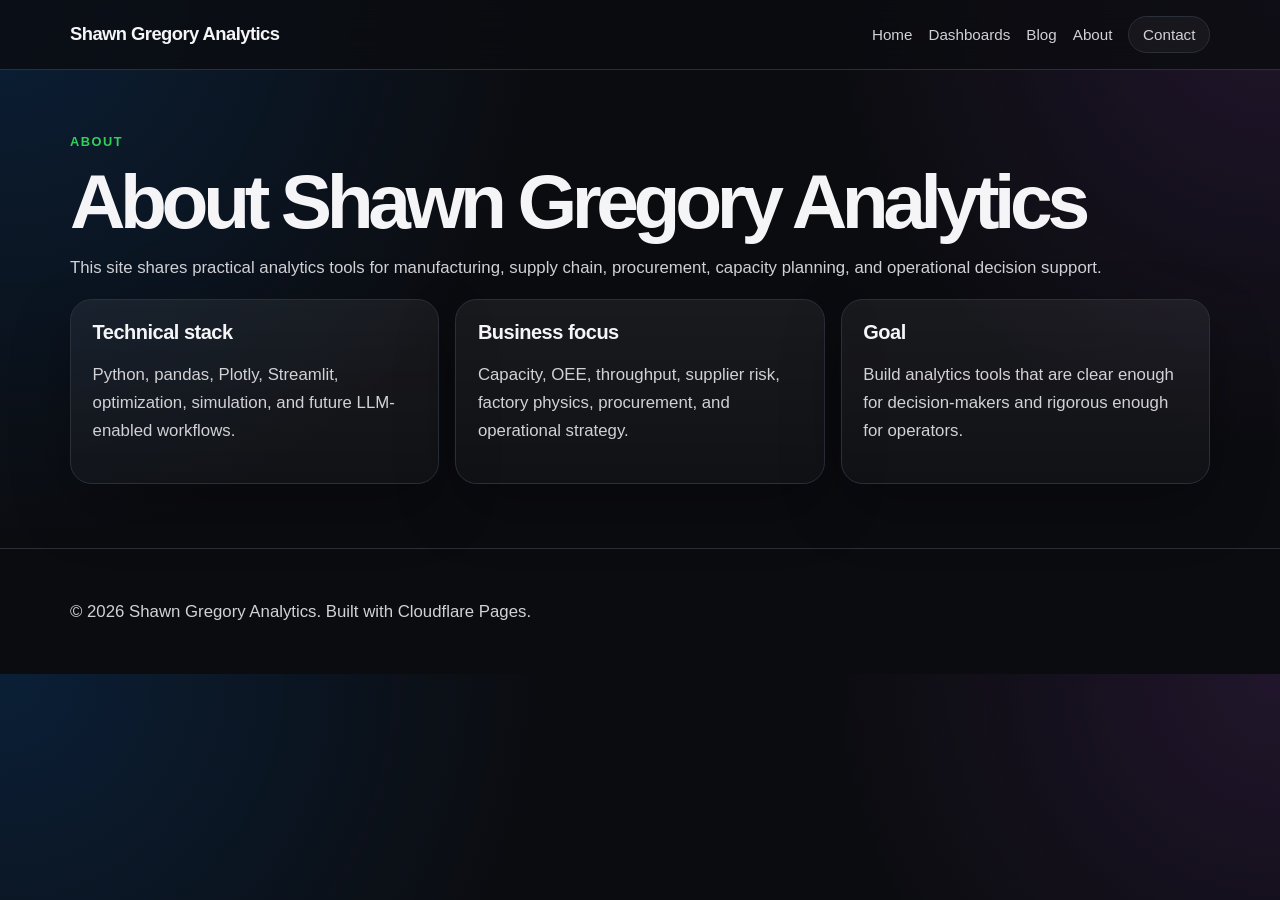
==== about.html @ cc448e8a "Create Cloudflare Pages website" ====
<!DOCTYPE html>
<html lang="en">
<head>
  <meta charset="UTF-8" />
  <meta name="viewport" content="width=device-width, initial-scale=1.0" />
  <title>About | Shawn Gregory Analytics</title>
  <link rel="stylesheet" href="/assets/styles.css" />
</head>
<body>
  <header class="site-header">
  <nav class="nav">
    <a class="brand" href="/">Shawn Gregory Analytics</a>
    <div class="nav-links">
      <a href="/">Home</a>
      <a href="/dashboards.html">Dashboards</a>
      <a href="/blog.html">Blog</a>
      <a href="/about.html">About</a>
      <a class="nav-cta" href="/contact.html">Contact</a>
    </div>
  </nav>
</header>

  <main class="container">
    <div class="eyebrow">About</div>
    <h1>About Shawn Gregory Analytics</h1>
    <p>
      This site shares practical analytics tools for manufacturing, supply chain,
      procurement, capacity planning, and operational decision support.
    </p>

    <section class="grid-3">
      <article class="card">
        <h3>Technical stack</h3>
        <p>Python, pandas, Plotly, Streamlit, optimization, simulation, and future LLM-enabled workflows.</p>
      </article>
      <article class="card">
        <h3>Business focus</h3>
        <p>Capacity, OEE, throughput, supplier risk, factory physics, procurement, and operational strategy.</p>
      </article>
      <article class="card">
        <h3>Goal</h3>
        <p>Build analytics tools that are clear enough for decision-makers and rigorous enough for operators.</p>
      </article>
    </section>
  </main>

  <footer class="site-footer">
  <div class="container">
    <p>© <span data-year></span> Shawn Gregory Analytics. Built with Cloudflare Pages.</p>
  </div>
</footer>
<script src="/assets/script.js"></script>
</body>
</html>
---- assets/styles.css ----
:root {
  --bg: #0b0c10;
  --panel: #11131a;
  --panel-2: #161a22;
  --border: #2a2f3a;
  --text: #f5f5f7;
  --muted: #a1a1a6;
  --muted-2: #d1d1d6;
  --blue: #0a84ff;
  --green: #30d158;
  --orange: #ff9f0a;
  --red: #ff453a;
  --purple: #bf5af2;
  --shadow: 0 24px 60px rgba(0, 0, 0, 0.28);
}

* {
  box-sizing: border-box;
}

body {
  margin: 0;
  font-family: Arial, Helvetica, sans-serif;
  background:
    radial-gradient(circle at top left, rgba(10, 132, 255, 0.16), transparent 34rem),
    radial-gradient(circle at top right, rgba(191, 90, 242, 0.12), transparent 28rem),
    var(--bg);
  color: var(--text);
}

a {
  color: inherit;
}

.site-header {
  position: sticky;
  top: 0;
  z-index: 100;
  backdrop-filter: blur(18px);
  background: rgba(11, 12, 16, 0.78);
  border-bottom: 1px solid var(--border);
}

.nav {
  max-width: 1180px;
  margin: 0 auto;
  padding: 1rem 1.25rem;
  display: flex;
  align-items: center;
  justify-content: space-between;
  gap: 1.25rem;
}

.brand {
  text-decoration: none;
  font-weight: 800;
  letter-spacing: -0.03em;
  font-size: 1.15rem;
}

.nav-links {
  display: flex;
  gap: 1rem;
  align-items: center;
}

.nav-links a {
  color: var(--muted-2);
  text-decoration: none;
  font-size: 0.95rem;
}

.nav-links a:hover {
  color: var(--text);
}

.nav-cta {
  border: 1px solid var(--border);
  border-radius: 999px;
  padding: 0.55rem 0.85rem;
  background: rgba(255, 255, 255, 0.04);
}

.container {
  max-width: 1180px;
  margin: 0 auto;
  padding: 4rem 1.25rem;
}

.hero {
  display: grid;
  grid-template-columns: minmax(0, 1.15fr) minmax(320px, 0.85fr);
  gap: 2rem;
  align-items: center;
  min-height: 72vh;
}

.eyebrow {
  color: var(--green);
  font-weight: 700;
  text-transform: uppercase;
  letter-spacing: 0.12em;
  font-size: 0.8rem;
}

h1 {
  font-size: clamp(2.6rem, 6vw, 5.2rem);
  line-height: 0.95;
  letter-spacing: -0.07em;
  margin: 1rem 0;
}

h2 {
  font-size: clamp(2rem, 4vw, 3.25rem);
  line-height: 1.02;
  letter-spacing: -0.055em;
  margin: 0 0 1rem;
}

h3 {
  font-size: 1.25rem;
  letter-spacing: -0.025em;
  margin: 0 0 0.5rem;
}

p {
  color: var(--muted-2);
  font-size: 1.05rem;
  line-height: 1.65;
}

.hero p {
  font-size: 1.2rem;
  max-width: 760px;
}

.actions {
  display: flex;
  flex-wrap: wrap;
  gap: 0.9rem;
  margin-top: 2rem;
}

.button {
  display: inline-flex;
  align-items: center;
  justify-content: center;
  border-radius: 0.9rem;
  padding: 0.85rem 1.1rem;
  text-decoration: none;
  font-weight: 800;
  border: 1px solid var(--border);
}

.button.primary {
  background: var(--blue);
  border-color: var(--blue);
  color: white;
}

.button.secondary {
  background: rgba(255, 255, 255, 0.04);
  color: var(--text);
}

.card {
  background: linear-gradient(180deg, rgba(255,255,255,0.06), rgba(255,255,255,0.025));
  border: 1px solid var(--border);
  border-radius: 1.35rem;
  padding: 1.35rem;
  box-shadow: var(--shadow);
}

.hero-card {
  min-height: 340px;
}

.metric-grid {
  display: grid;
  grid-template-columns: repeat(2, minmax(0, 1fr));
  gap: 0.9rem;
  margin-top: 1.2rem;
}

.metric {
  background: rgba(255, 255, 255, 0.04);
  border: 1px solid var(--border);
  border-radius: 1rem;
  padding: 1rem;
}

.metric .value {
  font-size: 1.8rem;
  font-weight: 900;
  letter-spacing: -0.05em;
}

.metric .label {
  color: var(--muted);
  font-size: 0.85rem;
  margin-top: 0.2rem;
}

.section {
  border-top: 1px solid var(--border);
}

.grid-3 {
  display: grid;
  grid-template-columns: repeat(3, minmax(0, 1fr));
  gap: 1rem;
}

.grid-2 {
  display: grid;
  grid-template-columns: repeat(2, minmax(0, 1fr));
  gap: 1rem;
}

.tag-list {
  display: flex;
  flex-wrap: wrap;
  gap: 0.5rem;
  margin-top: 1rem;
}

.tag {
  border: 1px solid var(--border);
  border-radius: 999px;
  color: var(--muted-2);
  background: rgba(255, 255, 255, 0.035);
  padding: 0.35rem 0.65rem;
  font-size: 0.85rem;
}

.dashboard-header {
  padding-bottom: 1rem;
}

.app-frame {
  width: 100%;
  height: min(92vh, 980px);
  border: 1px solid var(--border);
  border-radius: 1.2rem;
  overflow: hidden;
  background: var(--panel-2);
  box-shadow: var(--shadow);
}

.app-frame iframe {
  width: 100%;
  height: 100%;
  border: none;
}

.notice {
  border-left: 4px solid var(--blue);
  background: rgba(10, 132, 255, 0.08);
  padding: 1rem;
  border-radius: 0.8rem;
  color: var(--muted-2);
}

.post-list {
  display: grid;
  gap: 1rem;
}

.post-link {
  display: block;
  text-decoration: none;
}

.site-footer {
  border-top: 1px solid var(--border);
  color: var(--muted);
}

.site-footer .container {
  padding-top: 2rem;
  padding-bottom: 2rem;
}

@media (max-width: 850px) {
  .hero,
  .grid-3,
  .grid-2 {
    grid-template-columns: 1fr;
  }

  .nav {
    align-items: flex-start;
    flex-direction: column;
  }

  .nav-links {
    flex-wrap: wrap;
  }

  .container {
    padding-top: 2.5rem;
    padding-bottom: 2.5rem;
  }

  .app-frame {
    height: 760px;
  }
}
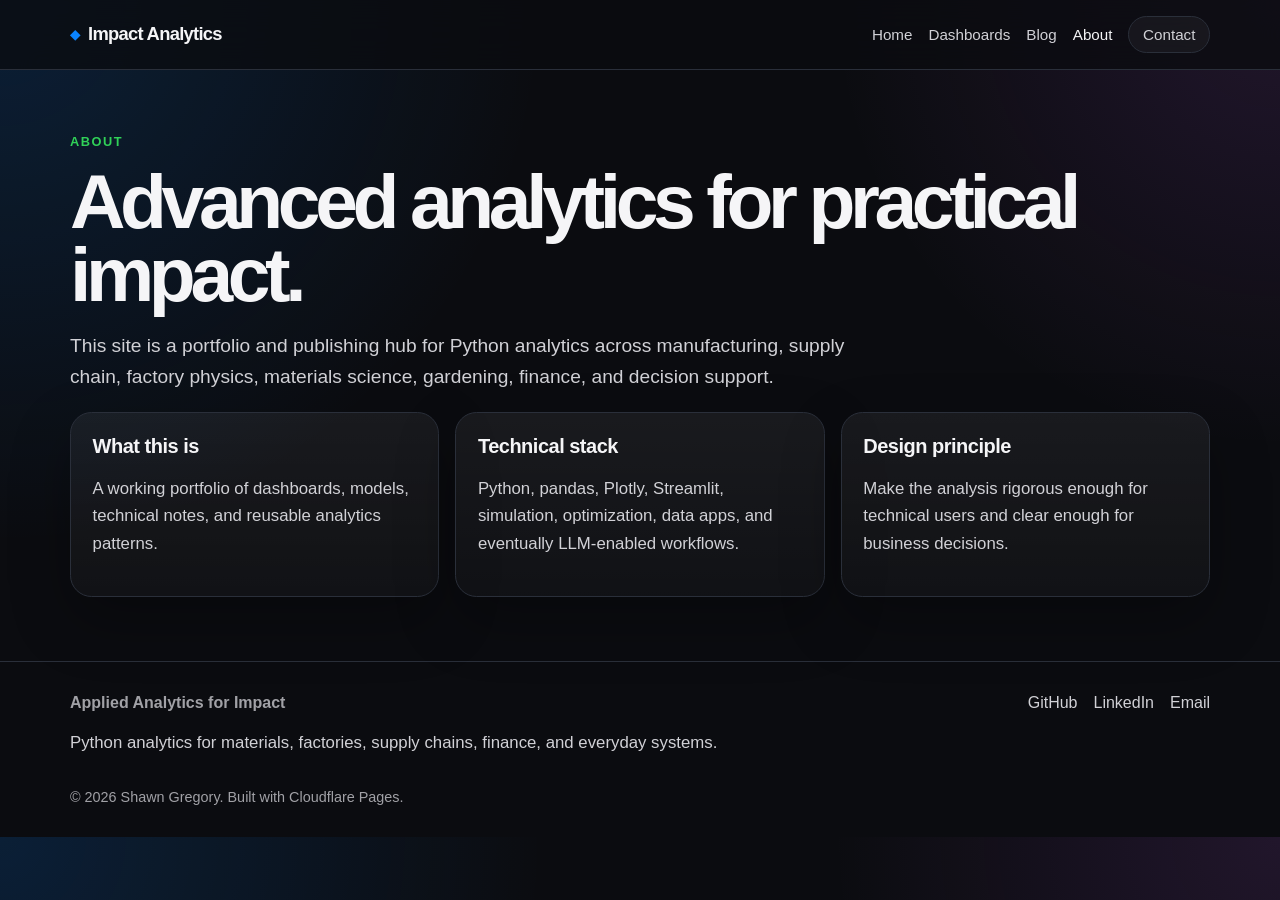
==== commit 0d2f2afa: "Refactor website with reusable dashboard and blog system" ====
--- a/about.html
+++ b/about.html
@@ -3,52 +3,45 @@
 <head>
   <meta charset="UTF-8" />
   <meta name="viewport" content="width=device-width, initial-scale=1.0" />
-  <title>About | Shawn Gregory Analytics</title>
+  <title>About | Applied Analytics for Impact</title>
+  <meta name="description" content="About the site and its analytics focus." />
   <link rel="stylesheet" href="/assets/styles.css" />
+  <script src="/assets/config.js" defer></script>
+  <script src="/assets/layout.js" defer></script>
 </head>
 <body>
-  <header class="site-header">
-  <nav class="nav">
-    <a class="brand" href="/">Shawn Gregory Analytics</a>
-    <div class="nav-links">
-      <a href="/">Home</a>
-      <a href="/dashboards.html">Dashboards</a>
-      <a href="/blog.html">Blog</a>
-      <a href="/about.html">About</a>
-      <a class="nav-cta" href="/contact.html">Contact</a>
-    </div>
-  </nav>
-</header>
-
+  <div id="site-header"></div>
+  
   <main class="container">
     <div class="eyebrow">About</div>
-    <h1>About Shawn Gregory Analytics</h1>
-    <p>
-      This site shares practical analytics tools for manufacturing, supply chain,
-      procurement, capacity planning, and operational decision support.
+    <h1>Advanced analytics for practical impact.</h1>
+    <p class="lede">
+      This site is a portfolio and publishing hub for Python analytics across manufacturing,
+      supply chain, factory physics, materials science, gardening, finance, and decision support.
     </p>
 
     <section class="grid-3">
       <article class="card">
-        <h3>Technical stack</h3>
-        <p>Python, pandas, Plotly, Streamlit, optimization, simulation, and future LLM-enabled workflows.</p>
+        <h3>What this is</h3>
+        <p>
+          A working portfolio of dashboards, models, technical notes, and reusable analytics patterns.
+        </p>
       </article>
       <article class="card">
-        <h3>Business focus</h3>
-        <p>Capacity, OEE, throughput, supplier risk, factory physics, procurement, and operational strategy.</p>
+        <h3>Technical stack</h3>
+        <p>
+          Python, pandas, Plotly, Streamlit, simulation, optimization, data apps, and eventually LLM-enabled workflows.
+        </p>
       </article>
       <article class="card">
-        <h3>Goal</h3>
-        <p>Build analytics tools that are clear enough for decision-makers and rigorous enough for operators.</p>
+        <h3>Design principle</h3>
+        <p>
+          Make the analysis rigorous enough for technical users and clear enough for business decisions.
+        </p>
       </article>
     </section>
   </main>
 
-  <footer class="site-footer">
-  <div class="container">
-    <p>© <span data-year></span> Shawn Gregory Analytics. Built with Cloudflare Pages.</p>
-  </div>
-</footer>
-<script src="/assets/script.js"></script>
+  <div id="site-footer"></div>
 </body>
 </html>
--- a/assets/styles.css
+++ b/assets/styles.css
@@ -9,14 +9,10 @@
   --blue: #0a84ff;
   --green: #30d158;
   --orange: #ff9f0a;
-  --red: #ff453a;
-  --purple: #bf5af2;
   --shadow: 0 24px 60px rgba(0, 0, 0, 0.28);
 }
 
-* {
-  box-sizing: border-box;
-}
+* { box-sizing: border-box; }
 
 body {
   margin: 0;
@@ -28,8 +24,13 @@
   color: var(--text);
 }
 
-a {
-  color: inherit;
+a { color: inherit; }
+
+code {
+  color: #ffffff;
+  background: rgba(255, 255, 255, 0.08);
+  padding: 0.1rem 0.25rem;
+  border-radius: 0.25rem;
 }
 
 .site-header {
@@ -53,26 +54,19 @@
 
 .brand {
   text-decoration: none;
-  font-weight: 800;
-  letter-spacing: -0.03em;
+  font-weight: 900;
+  letter-spacing: -0.04em;
   font-size: 1.15rem;
-}
-
-.nav-links {
   display: flex;
-  gap: 1rem;
-  align-items: center;
-}
-
-.nav-links a {
-  color: var(--muted-2);
-  text-decoration: none;
-  font-size: 0.95rem;
-}
-
-.nav-links a:hover {
-  color: var(--text);
-}
+  align-items: center;
+  gap: 0.55rem;
+}
+
+.brand-mark { color: var(--blue); font-size: 0.8rem; }
+
+.nav-links { display: flex; gap: 1rem; align-items: center; }
+.nav-links a { color: var(--muted-2); text-decoration: none; font-size: 0.95rem; }
+.nav-links a:hover, .nav-links a.active { color: var(--text); }
 
 .nav-cta {
   border: 1px solid var(--border);
@@ -81,11 +75,16 @@
   background: rgba(255, 255, 255, 0.04);
 }
 
-.container {
-  max-width: 1180px;
-  margin: 0 auto;
-  padding: 4rem 1.25rem;
-}
+.menu-button {
+  display: none;
+  color: var(--text);
+  background: rgba(255, 255, 255, 0.04);
+  border: 1px solid var(--border);
+  border-radius: 999px;
+  padding: 0.55rem 0.85rem;
+}
+
+.container { max-width: 1180px; margin: 0 auto; padding: 4rem 1.25rem; }
 
 .hero {
   display: grid;
@@ -95,9 +94,9 @@
   min-height: 72vh;
 }
 
-.eyebrow {
+.eyebrow, .card-kicker {
   color: var(--green);
-  font-weight: 700;
+  font-weight: 800;
   text-transform: uppercase;
   letter-spacing: 0.12em;
   font-size: 0.8rem;
@@ -117,29 +116,12 @@
   margin: 0 0 1rem;
 }
 
-h3 {
-  font-size: 1.25rem;
-  letter-spacing: -0.025em;
-  margin: 0 0 0.5rem;
-}
-
-p {
-  color: var(--muted-2);
-  font-size: 1.05rem;
-  line-height: 1.65;
-}
-
-.hero p {
-  font-size: 1.2rem;
-  max-width: 760px;
-}
-
-.actions {
-  display: flex;
-  flex-wrap: wrap;
-  gap: 0.9rem;
-  margin-top: 2rem;
-}
+h3 { font-size: 1.25rem; letter-spacing: -0.025em; margin: 0 0 0.5rem; }
+
+p { color: var(--muted-2); font-size: 1.05rem; line-height: 1.65; }
+.lede, .hero p { font-size: 1.2rem; max-width: 820px; }
+
+.actions { display: flex; flex-wrap: wrap; gap: 0.9rem; margin-top: 2rem; }
 
 .button {
   display: inline-flex;
@@ -152,16 +134,8 @@
   border: 1px solid var(--border);
 }
 
-.button.primary {
-  background: var(--blue);
-  border-color: var(--blue);
-  color: white;
-}
-
-.button.secondary {
-  background: rgba(255, 255, 255, 0.04);
-  color: var(--text);
-}
+.button.primary { background: var(--blue); border-color: var(--blue); color: white; }
+.button.secondary { background: rgba(255, 255, 255, 0.04); color: var(--text); }
 
 .card {
   background: linear-gradient(180deg, rgba(255,255,255,0.06), rgba(255,255,255,0.025));
@@ -171,59 +145,29 @@
   box-shadow: var(--shadow);
 }
 
-.hero-card {
-  min-height: 340px;
-}
-
-.metric-grid {
-  display: grid;
-  grid-template-columns: repeat(2, minmax(0, 1fr));
-  gap: 0.9rem;
-  margin-top: 1.2rem;
-}
-
-.metric {
-  background: rgba(255, 255, 255, 0.04);
-  border: 1px solid var(--border);
-  border-radius: 1rem;
-  padding: 1rem;
-}
-
-.metric .value {
-  font-size: 1.8rem;
-  font-weight: 900;
-  letter-spacing: -0.05em;
-}
-
-.metric .label {
+.hero-card { min-height: 340px; }
+.section { border-top: 1px solid var(--border); }
+
+.grid-3 { display: grid; grid-template-columns: repeat(3, minmax(0, 1fr)); gap: 1rem; }
+.grid-2 { display: grid; grid-template-columns: repeat(2, minmax(0, 1fr)); gap: 1rem; margin-bottom: 1rem; }
+.listing-grid { display: grid; grid-template-columns: repeat(2, minmax(0, 1fr)); gap: 1rem; }
+.listing-card { min-height: 260px; }
+
+.listing-meta {
+  display: flex;
+  align-items: center;
+  justify-content: space-between;
+  gap: 0.75rem;
   color: var(--muted);
   font-size: 0.85rem;
-  margin-top: 0.2rem;
-}
-
-.section {
-  border-top: 1px solid var(--border);
-}
-
-.grid-3 {
-  display: grid;
-  grid-template-columns: repeat(3, minmax(0, 1fr));
-  gap: 1rem;
-}
-
-.grid-2 {
-  display: grid;
-  grid-template-columns: repeat(2, minmax(0, 1fr));
-  gap: 1rem;
-}
-
-.tag-list {
-  display: flex;
-  flex-wrap: wrap;
-  gap: 0.5rem;
-  margin-top: 1rem;
-}
-
+  margin-bottom: 0.85rem;
+}
+
+.status { border: 1px solid var(--border); border-radius: 999px; padding: 0.25rem 0.55rem; }
+.status.live { color: var(--green); }
+.status.planned { color: var(--orange); }
+
+.tag-list { display: flex; flex-wrap: wrap; gap: 0.5rem; margin-top: 1rem; }
 .tag {
   border: 1px solid var(--border);
   border-radius: 999px;
@@ -233,9 +177,7 @@
   font-size: 0.85rem;
 }
 
-.dashboard-header {
-  padding-bottom: 1rem;
-}
+.dashboard-header { padding-bottom: 1rem; }
 
 .app-frame {
   width: 100%;
@@ -245,64 +187,95 @@
   overflow: hidden;
   background: var(--panel-2);
   box-shadow: var(--shadow);
-}
-
-.app-frame iframe {
-  width: 100%;
-  height: 100%;
-  border: none;
-}
-
-.notice {
+  margin-top: 1rem;
+}
+
+.app-frame iframe { width: 100%; height: 100%; border: none; }
+
+.notice, .callout {
   border-left: 4px solid var(--blue);
   background: rgba(10, 132, 255, 0.08);
   padding: 1rem;
   border-radius: 0.8rem;
   color: var(--muted-2);
-}
-
-.post-list {
-  display: grid;
-  gap: 1rem;
-}
-
-.post-link {
-  display: block;
-  text-decoration: none;
-}
-
-.site-footer {
+  margin: 1.5rem 0;
+  line-height: 1.65;
+}
+
+.post-link { display: block; text-decoration: none; }
+.article { max-width: 860px; }
+.article-section { border-top: 1px solid var(--border); padding-top: 2rem; margin-top: 2rem; }
+
+.article-figure {
+  margin: 2rem 0;
+  border: 1px solid var(--border);
+  border-radius: 1.2rem;
+  overflow: hidden;
+  background: var(--panel-2);
+  box-shadow: var(--shadow);
+}
+
+.article-figure img { display: block; width: 100%; height: auto; }
+.article-figure figcaption {
+  color: var(--muted);
+  font-size: 0.9rem;
+  line-height: 1.5;
+  padding: 0.85rem 1rem;
   border-top: 1px solid var(--border);
-  color: var(--muted);
-}
-
-.site-footer .container {
-  padding-top: 2rem;
-  padding-bottom: 2rem;
-}
+}
+
+.code-block {
+  margin: 2rem 0;
+  border: 1px solid var(--border);
+  border-radius: 1rem;
+  overflow: hidden;
+  background: #050609;
+  box-shadow: var(--shadow);
+}
+
+.code-label {
+  padding: 0.65rem 1rem;
+  color: var(--muted-2);
+  background: rgba(255, 255, 255, 0.06);
+  border-bottom: 1px solid var(--border);
+  font-size: 0.85rem;
+  font-weight: 700;
+  text-transform: uppercase;
+  letter-spacing: 0.08em;
+}
+
+.code-block pre { margin: 0; padding: 1rem; overflow-x: auto; }
+.code-block code {
+  background: transparent;
+  color: #f5f5f7;
+  padding: 0;
+  font-family: Consolas, Monaco, "Courier New", monospace;
+  font-size: 0.95rem;
+  line-height: 1.6;
+}
+
+.article-list, .clean-list { color: var(--muted-2); line-height: 1.8; margin-bottom: 0; }
+
+.site-footer { border-top: 1px solid var(--border); color: var(--muted); }
+.footer-grid { display: flex; justify-content: space-between; gap: 1rem; padding-top: 2rem; padding-bottom: 1rem; }
+.footer-links { display: flex; gap: 1rem; flex-wrap: wrap; }
+.footer-links a { color: var(--muted-2); text-decoration: none; }
+.footer-bottom { padding-top: 0; padding-bottom: 2rem; color: var(--muted); font-size: 0.9rem; }
 
 @media (max-width: 850px) {
-  .hero,
-  .grid-3,
-  .grid-2 {
-    grid-template-columns: 1fr;
+  .hero, .grid-3, .grid-2, .listing-grid, .footer-grid { grid-template-columns: 1fr; display: grid; }
+  .nav { align-items: stretch; }
+  .menu-button { display: inline-flex; justify-self: end; }
+  .nav-links {
+    display: none;
+    grid-column: 1 / -1;
+    flex-direction: column;
+    align-items: flex-start;
+    border-top: 1px solid var(--border);
+    padding-top: 1rem;
   }
-
-  .nav {
-    align-items: flex-start;
-    flex-direction: column;
-  }
-
-  .nav-links {
-    flex-wrap: wrap;
-  }
-
-  .container {
-    padding-top: 2.5rem;
-    padding-bottom: 2.5rem;
-  }
-
-  .app-frame {
-    height: 760px;
-  }
-}
+  .nav-links.open { display: flex; }
+  .container { padding-top: 2.5rem; padding-bottom: 2.5rem; }
+  .app-frame { height: 760px; }
+  h1 { font-size: clamp(2.4rem, 14vw, 4rem); }
+}
